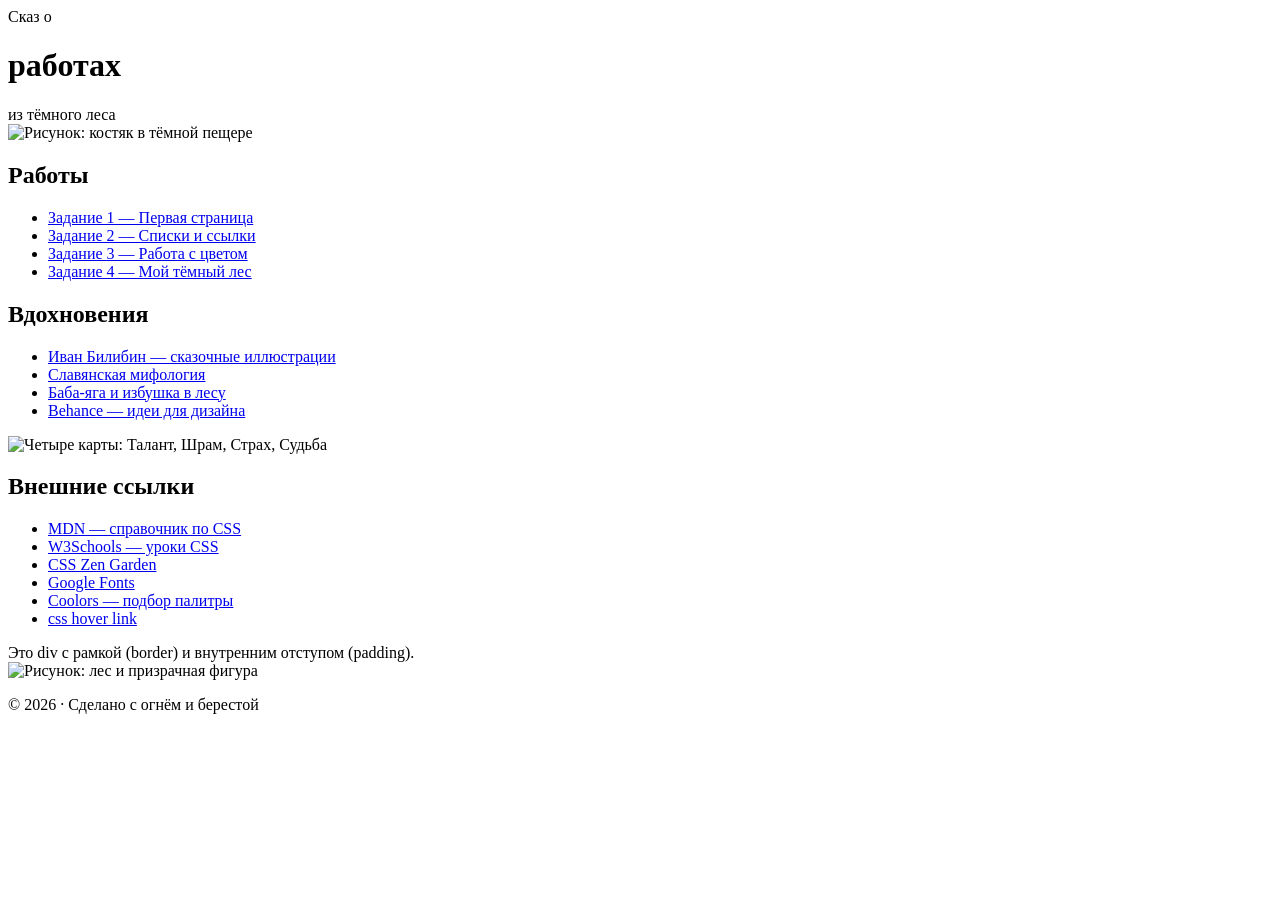
==== index.html @ 9ad49ac6 "Rename index (1).html to index.html" ====
<!DOCTYPE html>
<html lang="ru">
<head>
  <meta charset="UTF-8">
  <meta name="viewport" content="width=device-width, initial-scale=1">
  <title>Портфолио — Сказ о моих работах</title>
  <link rel="stylesheet" href="https://fonts.googleapis.com/css2?family=Ruslan+Display&family=PT+Serif:ital,wght@0,400;0,700;1,400&display=swap">
  <link rel="stylesheet" href="twist/style.css">
</head>
<body>

  <!-- Верхняя панорама с заголовком поверх иллюстрации -->
  <header>
    <div class="title">
      <span class="small">Сказ о</span>
      <h1>работах</h1>
      <span class="small">из тёмного леса</span>
    </div>
  </header>

  <div class="ornament"></div>

  <!-- Три панели, как кадры книги -->
  <main>
    <section class="column">
      <img class="panel-img" src="twist/panel1.jpg" alt="Рисунок: костяк в тёмной пещере">
      <h2>Работы</h2>
      <ul>
        <li><a href="work1.html">Задание 1 — Первая страница</a></li>
        <li><a href="work2.html">Задание 2 — Списки и ссылки</a></li>
        <li><a href="work3.html">Задание 3 — Работа с цветом</a></li>
        <li><a href="work4.html">Задание 4 — Мой тёмный лес</a></li>
      </ul>
    </section>

    <section class="column">
      <h2>Вдохновения</h2>
      <ul>
        <li><a href="https://ru.wikipedia.org/wiki/Билибин,_Иван_Яковлевич" target="_blank">Иван Билибин — сказочные иллюстрации</a></li>
        <li><a href="https://ru.wikipedia.org/wiki/Славянская_мифология" target="_blank">Славянская мифология</a></li>
        <li><a href="https://ru.wikipedia.org/wiki/Баба-яга" target="_blank">Баба-яга и избушка в лесу</a></li>
        <li><a href="https://www.behance.net" target="_blank">Behance — идеи для дизайна</a></li>
      </ul>
      <img class="panel-img" src="twist/inspiration.jpg" alt="Четыре карты: Талант, Шрам, Страх, Судьба">
    </section>

    <section class="column">
      <h2>Внешние ссылки</h2>
      <ul>
        <li><a href="https://developer.mozilla.org/ru/docs/Web/CSS" target="_blank">MDN — справочник по CSS</a></li>
        <li><a href="https://www.w3schools.com/css/" target="_blank">W3Schools — уроки CSS</a></li>
        <li><a href="https://csszengarden.com" target="_blank">CSS Zen Garden</a></li>
        <li><a href="https://fonts.google.com" target="_blank">Google Fonts</a></li>
        <li><a href="https://coolors.co" target="_blank">Coolors — подбор палитры</a></li>
        <li><a href="https://www.google.com/search?q=css+hover+link" target="_blank">css hover link</a></li>
      </ul>
      <div class="border-demo">
        Это div с рамкой (border) и внутренним отступом (padding).
      </div>
      <img class="panel-img" src="twist/panel2.jpg" alt="Рисунок: лес и призрачная фигура">
    </section>
  </main>

  <footer>
    <p>© 2026 · Сделано с огнём и берестой</p>
  </footer>

</body>
</html>
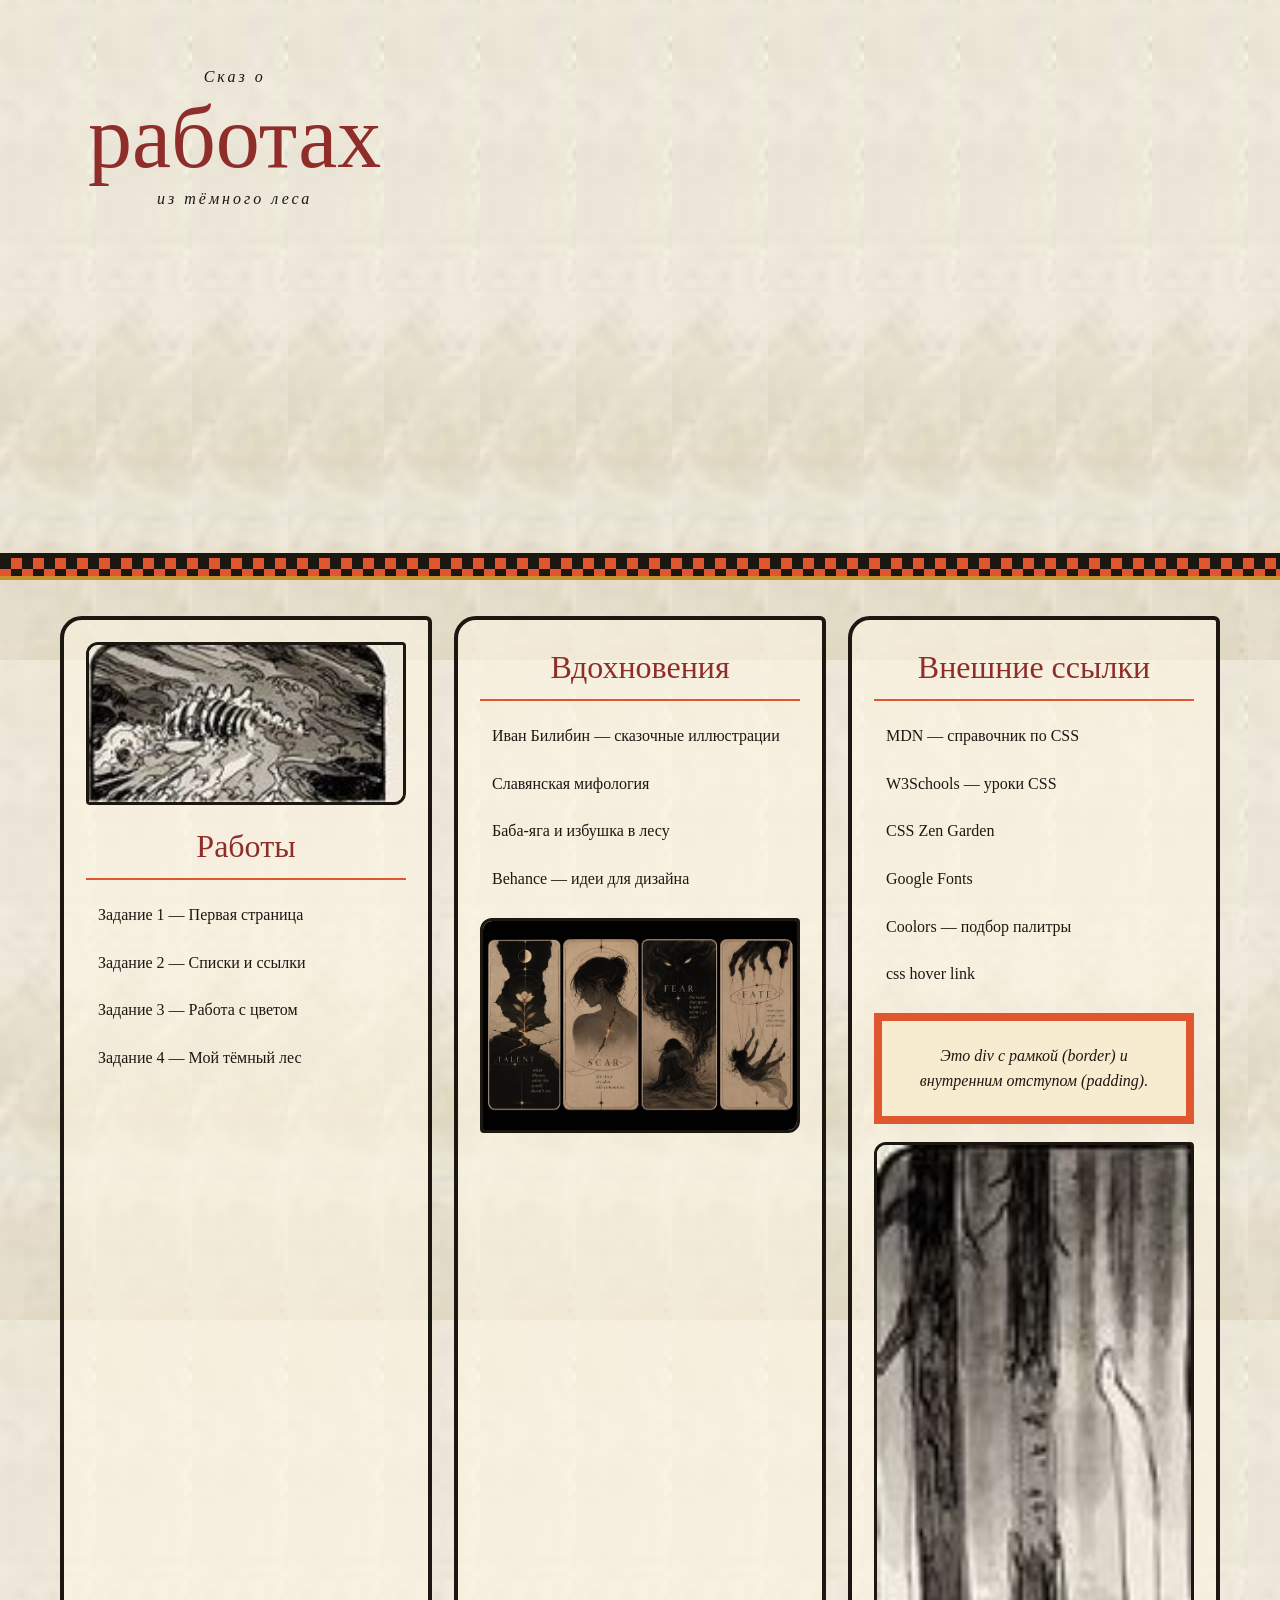
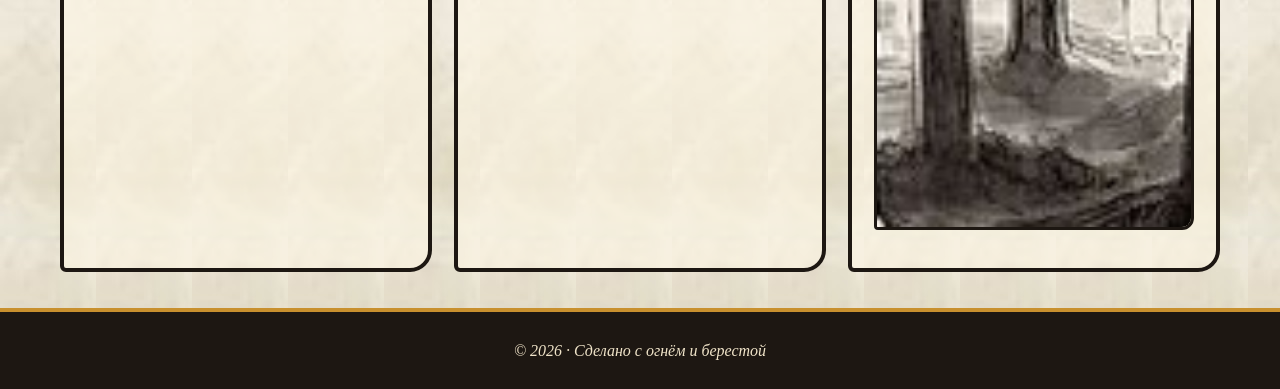
==== commit 2bc347b3: "Update index.html" ====
--- a/index.html
+++ b/index.html
@@ -5,7 +5,7 @@
   <meta name="viewport" content="width=device-width, initial-scale=1">
   <title>Портфолио — Сказ о моих работах</title>
   <link rel="stylesheet" href="https://fonts.googleapis.com/css2?family=Ruslan+Display&family=PT+Serif:ital,wght@0,400;0,700;1,400&display=swap">
-  <link rel="stylesheet" href="twist/style.css">
+  <link rel="stylesheet" href="style.css">
 </head>
 <body>
 
@@ -23,7 +23,7 @@
   <!-- Три панели, как кадры книги -->
   <main>
     <section class="column">
-      <img class="panel-img" src="twist/panel1.jpg" alt="Рисунок: костяк в тёмной пещере">
+      <img class="panel-img" src="panel1.jpg" alt="Рисунок: костяк в тёмной пещере">
       <h2>Работы</h2>
       <ul>
         <li><a href="work1.html">Задание 1 — Первая страница</a></li>
@@ -41,7 +41,7 @@
         <li><a href="https://ru.wikipedia.org/wiki/Баба-яга" target="_blank">Баба-яга и избушка в лесу</a></li>
         <li><a href="https://www.behance.net" target="_blank">Behance — идеи для дизайна</a></li>
       </ul>
-      <img class="panel-img" src="twist/inspiration.jpg" alt="Четыре карты: Талант, Шрам, Страх, Судьба">
+      <img class="panel-img" src="inspiration.jpg" alt="Четыре карты: Талант, Шрам, Страх, Судьба">
     </section>
 
     <section class="column">
@@ -57,7 +57,7 @@
       <div class="border-demo">
         Это div с рамкой (border) и внутренним отступом (padding).
       </div>
-      <img class="panel-img" src="twist/panel2.jpg" alt="Рисунок: лес и призрачная фигура">
+      <img class="panel-img" src="panel2.jpg" alt="Рисунок: лес и призрачная фигура">
     </section>
   </main>
 
--- a/style.css
+++ b/style.css
@@ -0,0 +1,143 @@
+/* Палитра: чернила #1d1712, пергамент #efe3c8, уголёк #e0562f, золото #c8902e, ягода #8f2d2a */
+
+* { box-sizing: border-box; }
+
+/* Фоновая картинка — крошечный кусочек пергамента, повторяется по всей странице */
+body {
+  margin: 0;
+  font-family: "PT Serif", Georgia, serif;
+  line-height: 1.6;
+  color: #1d1712;
+  background-color: #efe3c8;
+  background-image: url("paper.jpg");
+  background-repeat: repeat;
+}
+
+/* Шапка: широкая иллюстрация на всю ширину */
+header {
+  height: 62vh;
+  min-height: 340px;
+  background-image: url("hero.jpg");
+  background-size: cover;
+  background-position: center bottom;
+  border-bottom: 5px solid #1d1712;
+}
+
+/* Заголовок поверх картинки, слева сверху, по центру своего блока */
+.title {
+  display: inline-block;
+  margin: 6vh 0 0 5vw;
+  padding: 10px 24px;
+  text-align: center;
+  color: #1d1712;
+}
+
+.title .small {
+  display: block;
+  font-style: italic;
+  letter-spacing: 3px;
+  font-size: 1rem;
+}
+
+.title h1 {
+  margin: 0;
+  font-family: "Ruslan Display", "PT Serif", serif;
+  font-weight: normal;
+  font-size: clamp(3rem, 8vw, 5.5rem);
+  line-height: 1.1;
+  color: #8f2d2a;
+}
+
+/* Славянский орнамент из ромбов */
+.ornament {
+  height: 22px;
+  background-color: #1d1712;
+  background-image:
+    linear-gradient(45deg, #e0562f 25%, transparent 25%, transparent 75%, #e0562f 75%),
+    linear-gradient(45deg, #e0562f 25%, transparent 25%, transparent 75%, #e0562f 75%);
+  background-size: 22px 22px;
+  background-position: 0 0, 11px 11px;
+  border-bottom: 4px solid #c8902e;
+}
+
+/* Три панели в ряд */
+main {
+  display: flex;
+  gap: 22px;
+  max-width: 1200px;
+  margin: 36px auto;
+  padding: 0 20px;
+}
+
+.column {
+  flex: 1;
+  padding: 22px;
+  background: rgba(255, 248, 230, 0.55);
+  border: 4px solid #1d1712;
+  border-radius: 22px 6px 22px 6px;   /* скруглённые углы, как кадры в книге */
+}
+
+.column h2 {
+  margin: 0 0 14px;
+  text-align: center;
+  font-family: "Ruslan Display", "PT Serif", serif;
+  font-weight: normal;
+  font-size: 2rem;
+  color: #8f2d2a;
+  border-bottom: 2px solid #e0562f;
+  padding-bottom: 6px;
+}
+
+ul { list-style: none; margin: 0; padding: 0; }
+li { margin-bottom: 6px; }
+
+a {
+  display: block;
+  padding: 8px 12px;
+  color: #1d1712;
+  text-decoration: none;
+  border-radius: 4px;
+  transition: background-color 0.25s;
+}
+
+/* Ховер: меняется цвет фона ссылки */
+a:hover, a:focus-visible {
+  background-color: #e0562f;
+  color: #fff8e6;
+}
+
+/* Картинки в чёрных кадрах */
+.panel-img {
+  display: block;
+  width: 100%;
+  margin: 0 0 16px;
+  border: 3px solid #1d1712;
+  border-radius: 12px 4px 12px 4px;
+}
+.column ul + .panel-img { margin: 18px 0 0; }
+.border-demo + .panel-img { margin-top: 18px; }
+
+/* Демонстрация border и padding */
+.border-demo {
+  margin-top: 18px;
+  padding: 22px;                  /* внутренний отступ */
+  border: 8px solid #e0562f;      /* толстая рамка другого цвета */
+  background: #f7ecd0;
+  text-align: center;
+  font-style: italic;
+}
+
+footer {
+  padding: 26px 20px;
+  text-align: center;
+  background: #1d1712;
+  color: #efe3c8;
+  border-top: 4px solid #c8902e;
+}
+footer p { margin: 0; font-style: italic; }
+
+/* Телефоны: панели друг под другом */
+@media (max-width: 800px) {
+  main { flex-direction: column; }
+  header { height: 45vh; }
+}
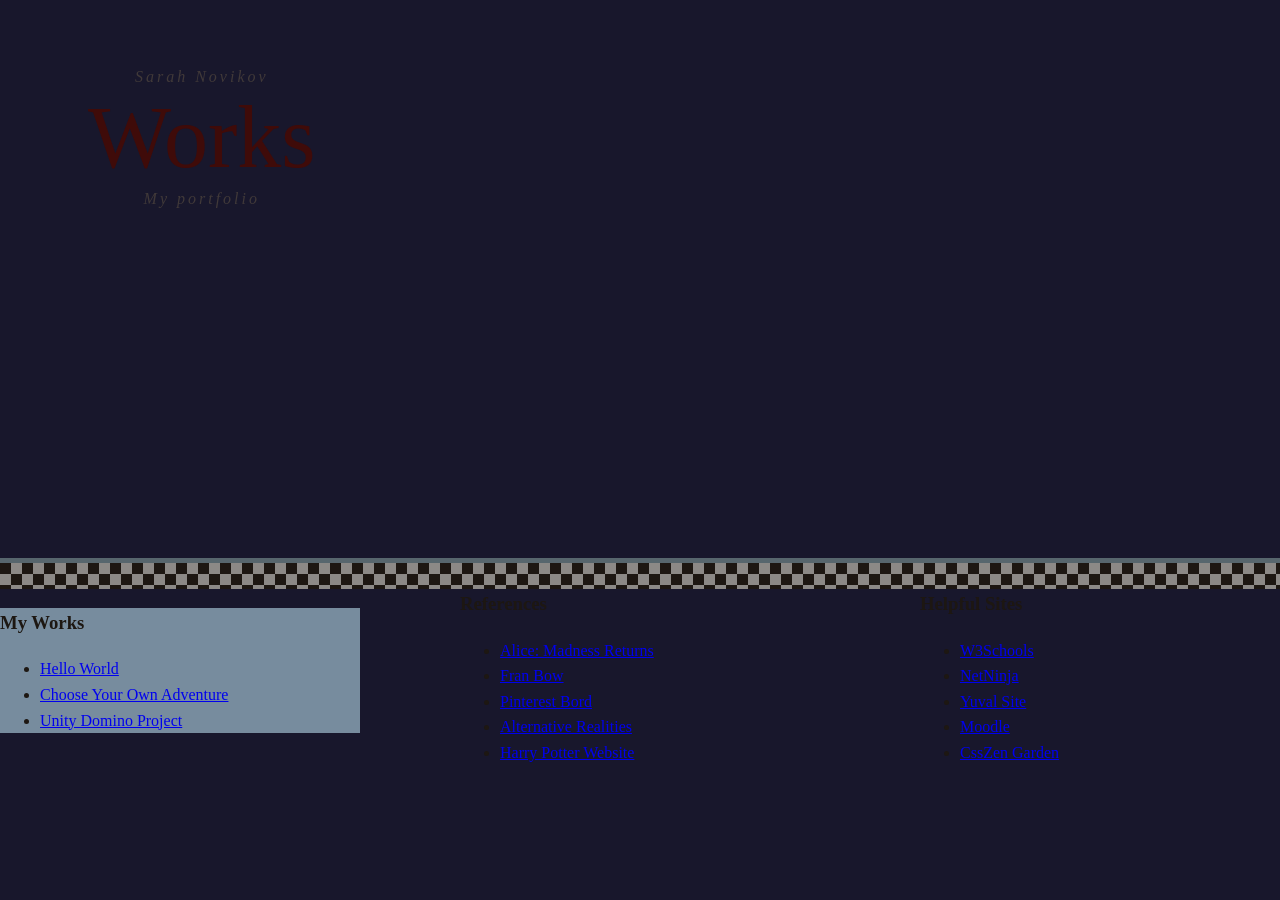
==== commit 94b840d0: "Rename Portfolio.html to index.html" ====
--- a/index.html
+++ b/index.html
@@ -1,69 +1,57 @@
-<!DOCTYPE html>
-<html lang="ru">
-<head>
-  <meta charset="UTF-8">
-  <meta name="viewport" content="width=device-width, initial-scale=1">
-  <title>Портфолио — Сказ о моих работах</title>
-  <link rel="stylesheet" href="https://fonts.googleapis.com/css2?family=Ruslan+Display&family=PT+Serif:ital,wght@0,400;0,700;1,400&display=swap">
-  <link rel="stylesheet" href="style.css">
-</head>
-<body>
-
-  <!-- Верхняя панорама с заголовком поверх иллюстрации -->
-  <header>
-    <div class="title">
-      <span class="small">Сказ о</span>
-      <h1>работах</h1>
-      <span class="small">из тёмного леса</span>
-    </div>
-  </header>
-
-  <div class="ornament"></div>
-
-  <!-- Три панели, как кадры книги -->
-  <main>
-    <section class="column">
-      <img class="panel-img" src="panel1.jpg" alt="Рисунок: костяк в тёмной пещере">
-      <h2>Работы</h2>
-      <ul>
-        <li><a href="work1.html">Задание 1 — Первая страница</a></li>
-        <li><a href="work2.html">Задание 2 — Списки и ссылки</a></li>
-        <li><a href="work3.html">Задание 3 — Работа с цветом</a></li>
-        <li><a href="work4.html">Задание 4 — Мой тёмный лес</a></li>
-      </ul>
-    </section>
-
-    <section class="column">
-      <h2>Вдохновения</h2>
-      <ul>
-        <li><a href="https://ru.wikipedia.org/wiki/Билибин,_Иван_Яковлевич" target="_blank">Иван Билибин — сказочные иллюстрации</a></li>
-        <li><a href="https://ru.wikipedia.org/wiki/Славянская_мифология" target="_blank">Славянская мифология</a></li>
-        <li><a href="https://ru.wikipedia.org/wiki/Баба-яга" target="_blank">Баба-яга и избушка в лесу</a></li>
-        <li><a href="https://www.behance.net" target="_blank">Behance — идеи для дизайна</a></li>
-      </ul>
-      <img class="panel-img" src="inspiration.jpg" alt="Четыре карты: Талант, Шрам, Страх, Судьба">
-    </section>
-
-    <section class="column">
-      <h2>Внешние ссылки</h2>
-      <ul>
-        <li><a href="https://developer.mozilla.org/ru/docs/Web/CSS" target="_blank">MDN — справочник по CSS</a></li>
-        <li><a href="https://www.w3schools.com/css/" target="_blank">W3Schools — уроки CSS</a></li>
-        <li><a href="https://csszengarden.com" target="_blank">CSS Zen Garden</a></li>
-        <li><a href="https://fonts.google.com" target="_blank">Google Fonts</a></li>
-        <li><a href="https://coolors.co" target="_blank">Coolors — подбор палитры</a></li>
-        <li><a href="https://www.google.com/search?q=css+hover+link" target="_blank">css hover link</a></li>
-      </ul>
-      <div class="border-demo">
-        Это div с рамкой (border) и внутренним отступом (padding).
-      </div>
-      <img class="panel-img" src="panel2.jpg" alt="Рисунок: лес и призрачная фигура">
-    </section>
-  </main>
-
-  <footer>
-    <p>© 2026 · Сделано с огнём и берестой</p>
-  </footer>
-
-</body>
-</html>
+<!DOCTYPE html>
+<html>
+<head>
+<title>Portfolio</title>
+</head>  
+<link rel="stylesheet" href="MainStyle.css">
+<body>
+  <header>
+    <div class="title">
+      <span class="small">Sarah Novikov</span>
+      <h1>Works</h1>
+      <span class="small">My portfolio</span>
+    </div>
+  </header>
+  <div class="ornament"></div>
+  
+  <main class="colums">  <div class="ColumStyle"> 
+      <h3> My Works</h3>
+      <ul>
+        <li><a href="hellow-world">Hello World</a></li>
+        <li><a href="Choose-your-own-adventure">Choose Your Own Adventure</li>
+        <li><a href="https://youtu.be/ofrXXPQiOn0?si=XCO0uJw3ieTeSGhC">Unity Domino Project</a></li>
+      </ul>  
+
+    </div>
+
+     <div> 
+      <h3>References</h3>
+      <ul>
+        <li><a href="https://store.steampowered.com/app/19680/Alice_Madness_Returns/">Alice: Madness Returns</a></li>
+        <li><a href="https://killmondaygames.com/fran-bow/">Fran Bow</a></li>
+        <li><a href="https://pin.it/7ruv8jbSe">Pinterest Bord</a></li>
+        <li><a href="https://youtu.be/iKBs9l8jS6Q?si=XBf4maNsveXwqfgd">Alternative Realities</a></li>
+        <li><a href="https://www.harrypotter.com/">Harry Potter Website</a></li>
+        <imgs src="ChinaLandscape";></imgs>
+      </ul>  
+
+    </div>
+
+     <div> 
+      <h3>Helpful Sites</h3>
+      <ul>
+        <li><a href="https://www.w3schools.com/">W3Schools</a></li>
+        <li><a href="https://www.youtube.com/@NetNinja">NetNinja</a></li>
+        <li><a href="https://pmyuval.github.io/twist/">Yuval Site</a></li>
+        <li><a href="https://youtu.be/iKBs9l8jS6Q?si=XBf4maNsveXwqfgd">Moodle</a></li>
+        <li><a href="https://www.harrypotter.com/">CssZen Garden</a></li>
+      </ul>  
+
+    </div>
+   </main>
+
+   
+
+
+</body>
+</html>
--- a/MainStyle.css
+++ b/MainStyle.css
@@ -0,0 +1,69 @@
+.colums{
+    column-count: 3;
+    column-gap: 100px;
+}
+
+.ColumStyle{
+    background-color: rgb(119, 140, 158);
+    border: 50px;
+    border-color: rgba(232, 237, 239, 0.555) ;
+    padding: auto; 
+}
+
+body {
+  margin: 0;
+  font-family: fantasy;
+  line-height: 1.6;
+  color: #1d1712;
+  background-color: #18172c;
+  background-image: url("Night.jpg");
+}
+
+header {
+  height: 62vh;
+  min-height: 340px;
+  background-image: url("hero.jpg");
+  background-size: cover;
+  background-position: center bottom;
+  border-bottom: 5px solid #57666d;
+}
+
+
+.title {
+  display: inline-block;
+  margin: 6vh 0 0 5vw;
+  padding: 10px 24px;
+  text-align: center;
+  color: #403939;
+}
+
+.title .small {
+  display: block;
+  font-style: italic;
+  letter-spacing: 3px;
+  font-size: 1rem;
+}
+
+.title h1 {
+  margin: 0;
+  font-family: fantasy;
+  font-weight: normal;
+  font-size: clamp(3rem, 8vw, 5.5rem);
+  line-height: 1.1;
+  color: #3f0b09;
+}
+
+.ornament {
+  height: 22px;
+  background-color: #1d1712;
+  background-image:
+    linear-gradient(45deg, #ffffff7d 25%, transparent 25%, transparent 75%, #ffffff7d 75%),
+    linear-gradient(45deg, #ffffff7d 25%, transparent 25%, transparent 75%, #ffffff7d 75%);
+  background-size: 22px 22px;
+  background-position: 0 0, 11px 11px;
+  border-bottom: 4px solid #c88f2e00;
+}
+
+
+
+
